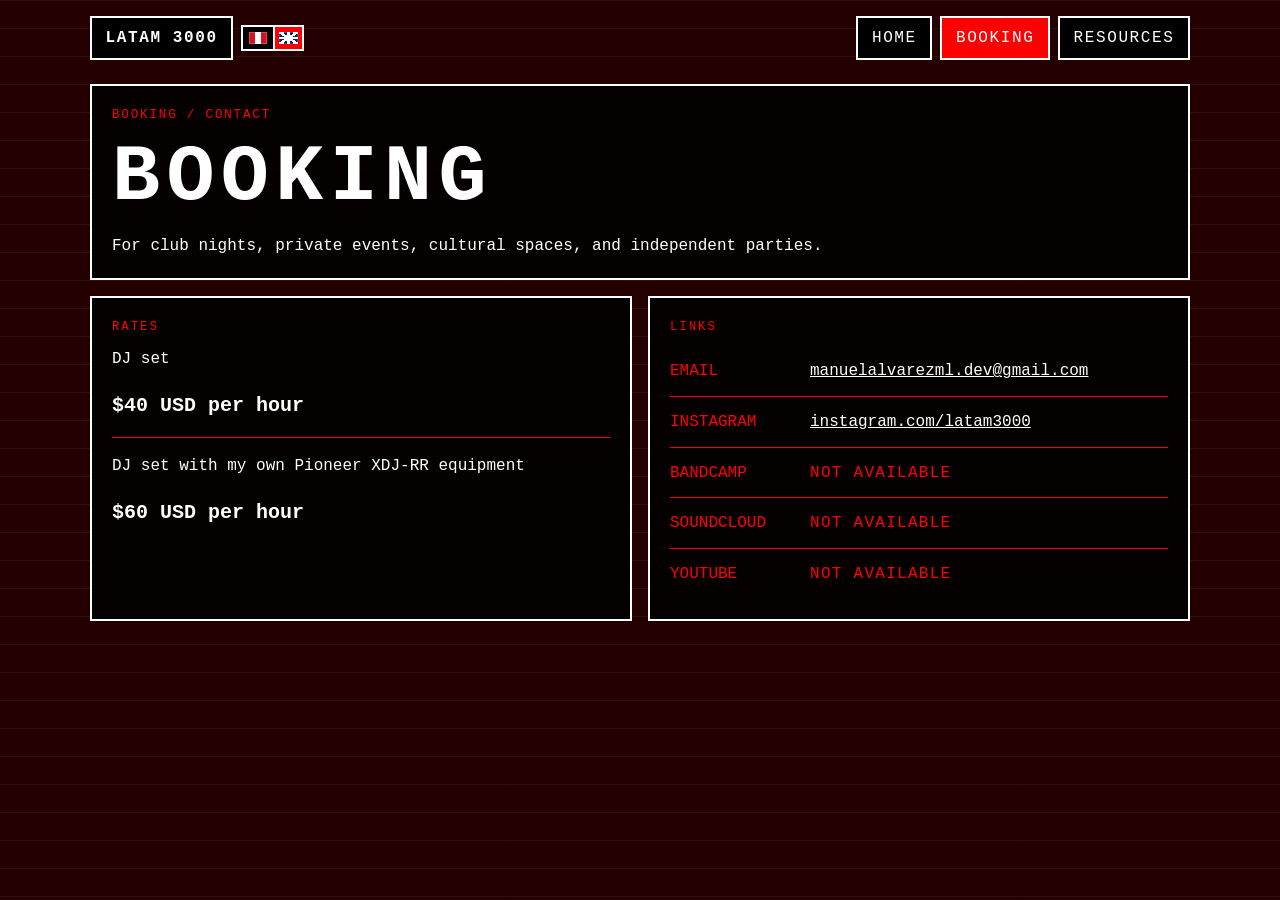
==== booking.html @ 2a3c44d3 "Initial import: Latam 3000 static site Home banner with shuffled horizontal images, resources and bo" ====
<!DOCTYPE html>
<html lang="en">
  <head>
    <meta charset="UTF-8" />
    <meta name="viewport" content="width=device-width, initial-scale=1.0" />
    <title data-i18n="bookingPageTitle">Latam 3000 | Booking</title>
    <link rel="stylesheet" href="styles.css" />
    <script src="script.js" defer></script>
  </head>
  <body>
    <header class="site-header site-shell">
      <div class="brand-actions">
        <a class="site-mark" href="index.html">LATAM 3000</a>
        <div class="lang-switch" aria-label="Language switch">
          <button class="lang-button lang-flag-button" type="button" data-lang-switch="es" aria-pressed="false" aria-label="Spanish">
            <span class="flag flag-pe" aria-hidden="true"></span>
          </button>
          <button class="lang-button lang-flag-button" type="button" data-lang-switch="en" aria-pressed="true" aria-label="English">
            <span class="flag flag-uk" aria-hidden="true"></span>
          </button>
        </div>
      </div>
      <nav class="site-nav" aria-label="Main navigation">
        <a href="index.html" data-i18n="navHome">Home</a>
        <a class="is-active" href="booking.html" aria-current="page" data-i18n="navBooking">Booking</a>
        <a href="resources.html" data-i18n="navResources">Resources</a>
      </nav>
    </header>

    <main class="site-shell booking-page">
      <section class="page-panel">
        <p class="eyebrow" data-i18n="bookingEyebrow">Booking / Contact</p>
        <h1 data-i18n="bookingTitle">Booking</h1>
        <p class="intro-copy" data-i18n="bookingIntro">
          For club nights, private events, cultural spaces, and independent parties.
        </p>
      </section>

      <section class="booking-grid" aria-label="Booking information" data-i18n-aria-label="bookingSectionAriaLabel">
        <article class="panel">
          <p class="panel-label" data-i18n="ratesLabel">Rates</p>
          <div class="price-block">
            <p data-i18n="rateDjSet">DJ set</p>
            <strong>$40 USD per hour</strong>
          </div>
          <div class="price-block">
            <p data-i18n="rateDjSetEquipment">DJ set with my own Pioneer XDJ-RR equipment</p>
            <strong>$60 USD per hour</strong>
          </div>
        </article>

        <article class="panel">
          <p class="panel-label" data-i18n="linksLabel">Links</p>
          <!-- Replace statuses below whenever the other platforms go live. -->
          <ul class="contact-list">
            <li>
              <span data-i18n="contactEmail">Email</span>
              <a href="mailto:manuelalvarezml.dev@gmail.com">manuelalvarezml.dev@gmail.com</a>
            </li>
            <li>
              <span data-i18n="contactInstagram">Instagram</span>
              <a href="https://www.instagram.com/latam3000/" target="_blank" rel="noreferrer">
                instagram.com/latam3000
              </a>
            </li>
            <li>
              <span data-i18n="contactBandcamp">Bandcamp</span>
              <span class="status-text is-unavailable" data-i18n="notAvailable">not available</span>
            </li>
            <li>
              <span data-i18n="contactSoundCloud">SoundCloud</span>
              <span class="status-text is-unavailable" data-i18n="notAvailable">not available</span>
            </li>
            <li>
              <span data-i18n="contactYoutube">YouTube</span>
              <span class="status-text is-unavailable" data-i18n="notAvailable">not available</span>
            </li>
          </ul>
        </article>
      </section>
    </main>
  </body>
</html>
---- styles.css ----
:root {
  --bg: #000000;
  --fg: #ffffff;
  --accent: #ff0000;
  --border: 2px solid var(--fg);
  --page-width: min(1100px, calc(100vw - 2rem));
}

* {
  box-sizing: border-box;
}

html {
  scroll-behavior: smooth;
}

body {
  margin: 0;
  min-height: 100vh;
  background:
    linear-gradient(rgba(255, 0, 0, 0.14), rgba(255, 0, 0, 0.14)),
    repeating-linear-gradient(
      180deg,
      rgba(255, 255, 255, 0.06) 0,
      rgba(255, 255, 255, 0.06) 1px,
      transparent 1px,
      transparent 28px
    ),
    var(--bg);
  color: var(--fg);
  font-family: "Lucida Console", "Courier New", monospace;
  line-height: 1.5;
}

img {
  display: block;
  width: 100%;
  /* Keep all site imagery inverted and reduced to a tight monochrome flyer treatment. */
  filter: invert(1) grayscale(1) contrast(1.2);
}

a {
  color: var(--fg);
}

.site-shell {
  width: var(--page-width);
  margin: 0 auto;
}

.site-header {
  display: flex;
  align-items: center;
  justify-content: space-between;
  gap: 1rem;
  padding: 1rem 0;
}

.brand-actions {
  display: flex;
  align-items: center;
  justify-content: flex-start;
  gap: 0.5rem;
}

.site-mark,
.site-nav a {
  display: inline-flex;
  align-items: center;
  min-height: 2.75rem;
  padding: 0.4rem 0.85rem;
  border: var(--border);
  background: var(--bg);
  color: var(--fg);
  text-decoration: none;
  text-transform: uppercase;
  letter-spacing: 0.1em;
}

.site-mark {
  font-weight: 700;
}

.site-nav {
  display: flex;
  flex-wrap: wrap;
  gap: 0.5rem;
}

.lang-switch {
  display: inline-flex;
  border: var(--border);
  background: var(--bg);
  overflow: hidden;
}

.lang-button {
  min-height: 1.4rem;
  padding: 0.08rem 0.42rem;
  border: 0;
  border-left: 2px solid var(--fg);
  background: transparent;
  color: var(--fg);
  font: inherit;
  font-size: 0.62rem;
  line-height: 1;
  text-transform: uppercase;
  letter-spacing: 0.1em;
  cursor: pointer;
}

.lang-flag-button {
  display: inline-flex;
  align-items: center;
  justify-content: center;
  min-width: 1.85rem;
  padding: 0.08rem 0.18rem;
}

.lang-button:first-child {
  border-left: 0;
}

.flag {
  display: block;
  width: 1.15rem;
  height: 0.78rem;
  border: 1px solid rgba(255, 255, 255, 0.2);
}

.flag-pe {
  background: linear-gradient(
    90deg,
    #d91023 0 33.333%,
    #ffffff 33.333% 66.666%,
    #d91023 66.666% 100%
  );
}

.flag-uk {
  background:
    linear-gradient(0deg, transparent 41%, #ffffff 41% 59%, transparent 59%),
    linear-gradient(90deg, transparent 39%, #ffffff 39% 61%, transparent 61%),
    linear-gradient(33deg, transparent 43%, #ffffff 43% 57%, transparent 57%),
    linear-gradient(-33deg, transparent 43%, #ffffff 43% 57%, transparent 57%),
    linear-gradient(0deg, transparent 46%, #c8102e 46% 54%, transparent 54%),
    linear-gradient(90deg, transparent 45%, #c8102e 45% 55%, transparent 55%),
    linear-gradient(33deg, transparent 47%, #c8102e 47% 53%, transparent 53%),
    linear-gradient(-33deg, transparent 47%, #c8102e 47% 53%, transparent 53%),
    #012169;
}

.site-nav .is-active,
.site-nav a:hover,
.site-nav a:focus-visible,
.lang-button.is-active,
.lang-button:hover,
.lang-button:focus-visible,
.site-mark:hover,
.site-mark:focus-visible {
  background: var(--accent);
  color: var(--fg);
}

.banner {
  position: relative;
  width: 100%;
  border-top: var(--border);
  border-bottom: var(--border);
  overflow: hidden;
}

.banner-frame {
  position: relative;
  min-height: clamp(20.7rem, 50.6vw, 34.5rem);
  background: var(--bg);
}

.banner-slide {
  position: absolute;
  inset: 0;
  margin: 0;
  opacity: 0;
}

.banner-slide img {
  height: 100%;
  object-fit: cover;
}

.banner-slide.is-static-hero {
  opacity: 1;
}

.banner::after,
.visual-card::after {
  content: "";
  position: absolute;
  inset: 0;
  background:
    linear-gradient(rgba(255, 0, 0, 0.28), rgba(255, 0, 0, 0.28)),
    repeating-linear-gradient(
      180deg,
      rgba(255, 255, 255, 0.1) 0,
      rgba(255, 255, 255, 0.1) 1px,
      transparent 1px,
      transparent 5px
    );
  mix-blend-mode: screen;
  pointer-events: none;
}

.banner-overlay {
  position: absolute;
  left: 1rem;
  right: 1rem;
  bottom: 1rem;
  z-index: 2;
  display: flex;
  justify-content: space-between;
  gap: 1rem;
  padding: 0.75rem 1rem;
  border: var(--border);
  background: rgba(0, 0, 0, 0.85);
  text-transform: uppercase;
  letter-spacing: 0.12em;
  font-size: 0.8rem;
}

main {
  padding: 1.25rem 0 3rem;
}

.intro-panel,
.page-panel,
.panel {
  position: relative;
  padding: 1.25rem;
  border: var(--border);
  background: rgba(0, 0, 0, 0.86);
}

.intro-panel,
.page-panel {
  margin-bottom: 1rem;
}

.eyebrow,
.panel-label {
  margin: 0 0 0.6rem;
  color: var(--accent);
  text-transform: uppercase;
  letter-spacing: 0.15em;
  font-size: 0.78rem;
}

h1,
h2,
p {
  margin-top: 0;
}

h1,
h2 {
  margin-bottom: 0.75rem;
  text-transform: uppercase;
  letter-spacing: 0.08em;
  line-height: 1.1;
}

h1 {
  font-size: clamp(2.3rem, 8vw, 5rem);
}

h2 {
  font-size: clamp(1.6rem, 5vw, 2.6rem);
}

.intro-copy {
  max-width: 48rem;
  margin-bottom: 0;
  font-size: 1rem;
}

.info-grid {
  display: grid;
  grid-template-columns: repeat(3, minmax(0, 1fr));
  gap: 1rem;
}

.booking-grid {
  display: grid;
  grid-template-columns: repeat(2, minmax(0, 1fr));
  gap: 1rem;
}

.resource-grid {
  display: grid;
  grid-template-columns: repeat(2, minmax(0, 1fr));
  gap: 1rem;
}

.signal-list,
.contact-list {
  margin: 0;
  padding: 0;
  list-style: none;
}

.signal-list li {
  padding: 0.35rem 0;
  border-bottom: 1px solid var(--accent);
  text-transform: uppercase;
}

.signal-list li:last-child {
  border-bottom: 0;
}

.gallery-section {
  margin-top: 1.5rem;
}

.section-heading {
  margin-bottom: 1rem;
}

.visual-grid {
  display: grid;
  grid-template-columns: repeat(5, minmax(0, 1fr));
  gap: 1rem;
}

.visual-card {
  position: relative;
  border: var(--border);
  background: rgba(0, 0, 0, 0.9);
  overflow: hidden;
}

.visual-card img {
  aspect-ratio: 3 / 4;
  object-fit: cover;
  /* Pixels already match site treatment; see Pictures/InvertedVertical. */
  filter: none;
}

.visual-copy {
  position: relative;
  z-index: 1;
  padding: 0.75rem 0.9rem;
  border-top: var(--border);
  background: rgba(0, 0, 0, 0.94);
}

.visual-copy p:last-child {
  color: rgba(255, 255, 255, 0.7);
  text-transform: uppercase;
  letter-spacing: 0.1em;
  font-size: 0.72rem;
}

.visual-copy p:last-child,
.panel p:last-child {
  margin-bottom: 0;
}

.booking-page {
  padding-top: 0.5rem;
}

.price-block + .price-block {
  margin-top: 1rem;
  padding-top: 1rem;
  border-top: 1px solid var(--accent);
}

.price-block strong {
  display: inline-block;
  margin-top: 0.25rem;
  font-size: 1.25rem;
}

.contact-list li {
  display: grid;
  grid-template-columns: minmax(6rem, 8rem) 1fr;
  gap: 0.75rem;
  padding: 0.8rem 0;
  border-bottom: 1px solid var(--accent);
}

.contact-list li:last-child {
  border-bottom: 0;
}

.contact-list span {
  color: var(--accent);
  text-transform: uppercase;
}

.contact-list a {
  word-break: break-word;
}

.status-text {
  word-break: break-word;
}

.is-unavailable {
  color: rgba(255, 255, 255, 0.55);
  text-transform: uppercase;
  letter-spacing: 0.08em;
}

.resources-page {
  padding-top: 0.5rem;
}

.resource-card {
  position: relative;
  border: var(--border);
  background: rgba(0, 0, 0, 0.9);
  overflow: hidden;
}

.resource-card img {
  aspect-ratio: 1 / 1;
  object-fit: cover;
  filter: none;
}

.resource-card.is-vertical img {
  aspect-ratio: 3 / 4;
}

.resource-card.is-horizontal img {
  aspect-ratio: 16 / 9;
}

.resource-copy {
  padding: 1rem;
  border-top: var(--border);
  background: rgba(0, 0, 0, 0.94);
}

.resource-copy a {
  display: inline-flex;
  align-items: center;
  min-height: 2.5rem;
  padding: 0.35rem 0.8rem;
  border: var(--border);
  text-decoration: none;
  text-transform: uppercase;
  letter-spacing: 0.08em;
}

.resource-copy a:hover,
.resource-copy a:focus-visible {
  background: var(--accent);
}

@media (prefers-reduced-motion: reduce) {
  .banner-slide {
    animation: none !important;
    opacity: 0;
  }

  .banner-slide.is-static-hero {
    opacity: 1;
  }
}

@media (max-width: 900px) {
  .info-grid,
  .booking-grid,
  .resource-grid,
  .visual-grid {
    grid-template-columns: repeat(2, minmax(0, 1fr));
  }
}

@media (max-width: 640px) {
  :root {
    --page-width: min(100vw - 1rem, 100%);
  }

  .site-header {
    align-items: stretch;
    flex-direction: column;
  }

  .brand-actions {
    align-items: center;
  }

  .site-mark,
  .site-nav a {
    justify-content: center;
  }

  .site-nav {
    width: 100%;
  }

  .site-nav a {
    flex: 1;
  }

  .lang-switch {
    align-self: auto;
  }

  .banner-frame {
    min-height: clamp(14rem, 58vw, 26rem);
  }

  .banner-overlay {
    font-size: 0.68rem;
    letter-spacing: 0.08em;
  }

  .info-grid,
  .booking-grid,
  .resource-grid,
  .visual-grid {
    grid-template-columns: 1fr;
  }

  .contact-list li {
    grid-template-columns: 1fr;
    gap: 0.25rem;
  }
}
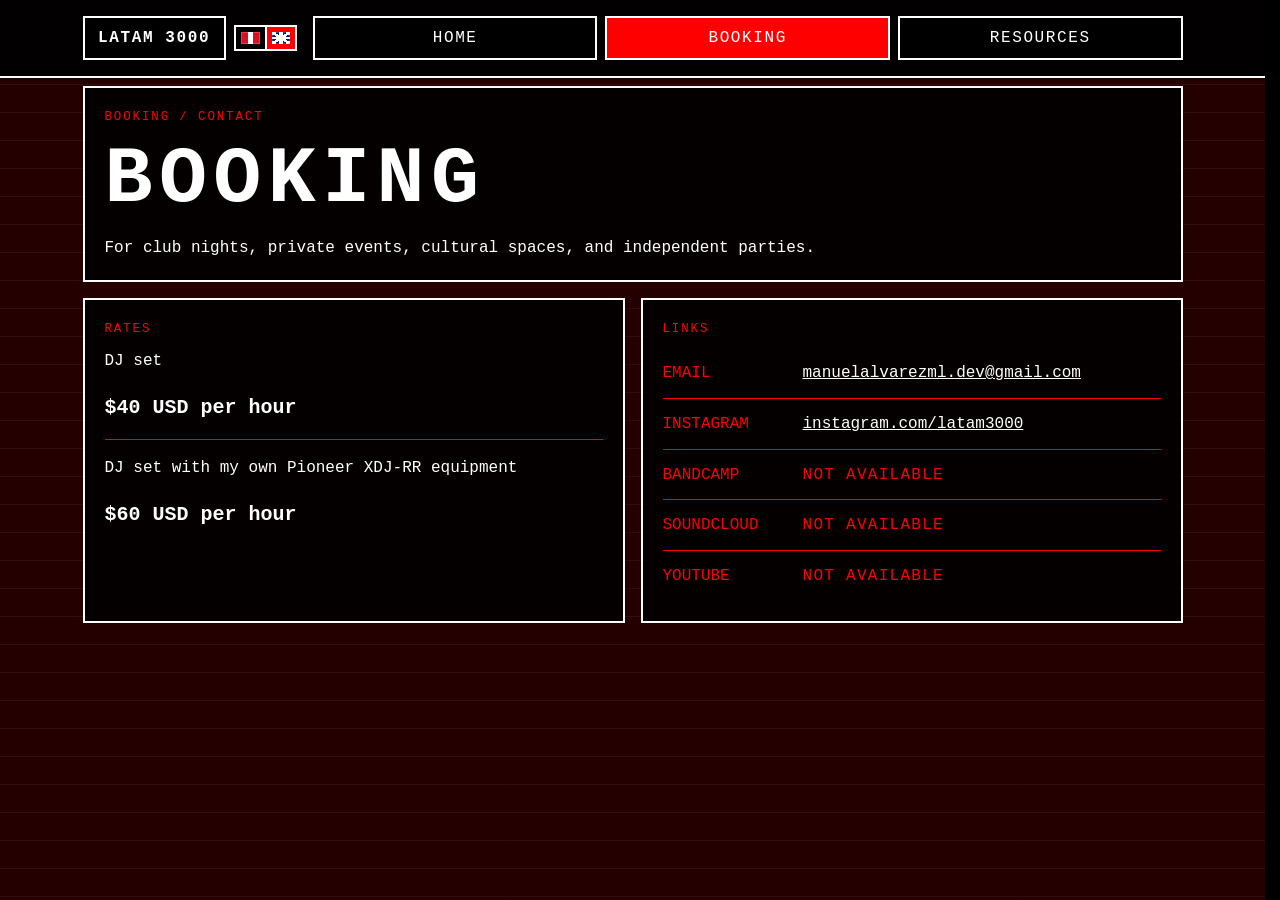
==== commit fe6bedd6: "Polish sticky header, nav alignment, and Resources layout. Full-bleed header with an inner column al" ====
--- a/booking.html
+++ b/booking.html
@@ -3,28 +3,32 @@
   <head>
     <meta charset="UTF-8" />
     <meta name="viewport" content="width=device-width, initial-scale=1.0" />
+    <link rel="icon" href="favicon.svg" type="image/svg+xml" sizes="any" />
+    <link rel="shortcut icon" href="favicon.svg" type="image/svg+xml" />
     <title data-i18n="bookingPageTitle">Latam 3000 | Booking</title>
     <link rel="stylesheet" href="styles.css" />
     <script src="script.js" defer></script>
   </head>
   <body>
-    <header class="site-header site-shell">
-      <div class="brand-actions">
-        <a class="site-mark" href="index.html">LATAM 3000</a>
-        <div class="lang-switch" aria-label="Language switch">
-          <button class="lang-button lang-flag-button" type="button" data-lang-switch="es" aria-pressed="false" aria-label="Spanish">
-            <span class="flag flag-pe" aria-hidden="true"></span>
-          </button>
-          <button class="lang-button lang-flag-button" type="button" data-lang-switch="en" aria-pressed="true" aria-label="English">
-            <span class="flag flag-uk" aria-hidden="true"></span>
-          </button>
+    <header class="site-header">
+      <div class="site-header-inner">
+        <div class="brand-actions">
+          <a class="site-mark" href="index.html">LATAM 3000</a>
+          <div class="lang-switch" aria-label="Language switch">
+            <button class="lang-button lang-flag-button" type="button" data-lang-switch="es" aria-pressed="false" aria-label="Spanish">
+              <span class="flag flag-pe" aria-hidden="true"></span>
+            </button>
+            <button class="lang-button lang-flag-button" type="button" data-lang-switch="en" aria-pressed="true" aria-label="English">
+              <span class="flag flag-uk" aria-hidden="true"></span>
+            </button>
+          </div>
         </div>
+        <nav class="site-nav" aria-label="Main navigation">
+          <a href="index.html" data-i18n="navHome">Home</a>
+          <a class="is-active" href="booking.html" aria-current="page" data-i18n="navBooking">Booking</a>
+          <a href="resources.html" data-i18n="navResources">Resources</a>
+        </nav>
       </div>
-      <nav class="site-nav" aria-label="Main navigation">
-        <a href="index.html" data-i18n="navHome">Home</a>
-        <a class="is-active" href="booking.html" aria-current="page" data-i18n="navBooking">Booking</a>
-        <a href="resources.html" data-i18n="navResources">Resources</a>
-      </nav>
     </header>
 
     <main class="site-shell booking-page">
--- a/styles.css
+++ b/styles.css
@@ -3,7 +3,8 @@
   --fg: #ffffff;
   --accent: #ff0000;
   --border: 2px solid var(--fg);
-  --page-width: min(1100px, calc(100vw - 2rem));
+  /* Use layout % (not 100vw) so width matches whether a vertical scrollbar is present — long pages like Resources stay aligned with Home/Booking. */
+  --page-width: min(1100px, calc(100% - 2rem));
 }
 
 * {
@@ -12,11 +13,13 @@
 
 html {
   scroll-behavior: smooth;
+  scrollbar-gutter: stable;
 }
 
 body {
   margin: 0;
   min-height: 100vh;
+  min-width: 0;
   background:
     linear-gradient(rgba(255, 0, 0, 0.14), rgba(255, 0, 0, 0.14)),
     repeating-linear-gradient(
@@ -35,6 +38,7 @@
 img {
   display: block;
   width: 100%;
+  max-width: 100%;
   /* Keep all site imagery inverted and reduced to a tight monochrome flyer treatment. */
   filter: invert(1) grayscale(1) contrast(1.2);
 }
@@ -44,16 +48,66 @@
 }
 
 .site-shell {
+  box-sizing: border-box;
   width: var(--page-width);
+  max-width: 100%;
   margin: 0 auto;
+  min-width: 0;
+  /* Clip wide main content without touching the header — overflow on html/body breaks position:sticky for the nav bar. */
+  overflow-x: hidden;
 }
 
 .site-header {
-  display: flex;
+  position: sticky;
+  top: 0;
+  z-index: 200;
+  width: 100%;
+  max-width: none;
+  margin: 0;
+  padding: 0;
+  background: rgba(0, 0, 0, 0.94);
+  border-bottom: 2px solid var(--fg);
+  isolation: isolate;
+  transition:
+    background-color 0.2s ease,
+    border-color 0.2s ease,
+    backdrop-filter 0.2s ease;
+}
+
+.site-header-inner {
+  box-sizing: border-box;
+  width: var(--page-width);
+  max-width: 100%;
+  margin-inline: auto;
+  min-width: 0;
+  display: grid;
+  grid-template-columns: auto minmax(0, 1fr);
   align-items: center;
-  justify-content: space-between;
   gap: 1rem;
-  padding: 1rem 0;
+  padding-block: 1rem;
+  padding-inline: 0;
+  transition: padding-block 0.28s ease, gap 0.28s ease;
+}
+
+.site-header.is-scrolled {
+  background: rgba(0, 0, 0, 0.55);
+  border-bottom-color: rgba(255, 255, 255, 0.32);
+}
+
+@media (prefers-reduced-motion: no-preference) {
+  .site-header.is-scrolled {
+    backdrop-filter: blur(10px);
+    -webkit-backdrop-filter: blur(10px);
+  }
+}
+
+.site-header.is-scrolled .site-mark,
+.site-header.is-scrolled .site-nav a {
+  background: rgba(0, 0, 0, 0.55);
+}
+
+.site-header.is-scrolled .lang-switch {
+  background: rgba(0, 0, 0, 0.55);
 }
 
 .brand-actions {
@@ -65,8 +119,9 @@
 
 .site-mark,
 .site-nav a {
-  display: inline-flex;
+  display: flex;
   align-items: center;
+  justify-content: center;
   min-height: 2.75rem;
   padding: 0.4rem 0.85rem;
   border: var(--border);
@@ -75,6 +130,8 @@
   text-decoration: none;
   text-transform: uppercase;
   letter-spacing: 0.1em;
+  transition: background-color 0.2s ease;
+  min-width: 0;
 }
 
 .site-mark {
@@ -82,9 +139,11 @@
 }
 
 .site-nav {
-  display: flex;
-  flex-wrap: wrap;
+  display: grid;
+  grid-template-columns: repeat(3, minmax(0, 1fr));
   gap: 0.5rem;
+  width: 100%;
+  min-width: 0;
 }
 
 .lang-switch {
@@ -92,6 +151,7 @@
   border: var(--border);
   background: var(--bg);
   overflow: hidden;
+  transition: background-color 0.2s ease;
 }
 
 .lang-button {
@@ -181,6 +241,7 @@
   inset: 0;
   margin: 0;
   opacity: 0;
+  background: var(--bg);
 }
 
 .banner-slide img {
@@ -298,6 +359,7 @@
   display: grid;
   grid-template-columns: repeat(2, minmax(0, 1fr));
   gap: 1rem;
+  min-width: 0;
 }
 
 .signal-list,
@@ -319,6 +381,7 @@
 
 .gallery-section {
   margin-top: 1.5rem;
+  overflow-anchor: none;
 }
 
 .section-heading {
@@ -329,6 +392,7 @@
   display: grid;
   grid-template-columns: repeat(5, minmax(0, 1fr));
   gap: 1rem;
+  min-width: 0;
 }
 
 .visual-card {
@@ -336,12 +400,15 @@
   border: var(--border);
   background: rgba(0, 0, 0, 0.9);
   overflow: hidden;
+  min-width: 0;
 }
 
 .visual-card img {
+  width: 100%;
+  height: auto;
   aspect-ratio: 3 / 4;
   object-fit: cover;
-  /* Pixels already match site treatment; see Pictures/InvertedVertical. */
+  /* Pixels already match site treatment; see Pictures/InvertedVertical/Web. */
   filter: none;
 }
 
@@ -414,6 +481,9 @@
 
 .resources-page {
   padding-top: 0.5rem;
+  /* Long filenames / monospace tokens must not widen min-content past the shell or the header column drifts vs Home/Booking. */
+  overflow-wrap: anywhere;
+  word-break: break-word;
 }
 
 .resource-card {
@@ -421,12 +491,14 @@
   border: var(--border);
   background: rgba(0, 0, 0, 0.9);
   overflow: hidden;
+  min-width: 0;
 }
 
 .resource-card img {
   aspect-ratio: 1 / 1;
   object-fit: cover;
   filter: none;
+  min-width: 0;
 }
 
 .resource-card.is-vertical img {
@@ -441,12 +513,16 @@
   padding: 1rem;
   border-top: var(--border);
   background: rgba(0, 0, 0, 0.94);
+  min-width: 0;
+  overflow-wrap: anywhere;
+  word-break: break-word;
 }
 
 .resource-copy a {
   display: inline-flex;
   align-items: center;
   min-height: 2.5rem;
+  max-width: 100%;
   padding: 0.35rem 0.8rem;
   border: var(--border);
   text-decoration: none;
@@ -473,45 +549,73 @@
 @media (max-width: 900px) {
   .info-grid,
   .booking-grid,
-  .resource-grid,
-  .visual-grid {
+  .resource-grid {
     grid-template-columns: repeat(2, minmax(0, 1fr));
   }
 }
 
 @media (max-width: 640px) {
   :root {
-    --page-width: min(100vw - 1rem, 100%);
-  }
-
-  .site-header {
+    --page-width: min(calc(100% - 1rem), 100%);
+  }
+
+  .site-header-inner {
+    grid-template-columns: 1fr;
     align-items: stretch;
-    flex-direction: column;
+    gap: 0.75rem;
+    padding-block: 0.75rem;
   }
 
   .brand-actions {
     align-items: center;
-  }
-
-  .site-mark,
+    max-height: 6rem;
+    opacity: 1;
+    overflow: hidden;
+    transition:
+      max-height 0.32s ease,
+      opacity 0.22s ease;
+  }
+
+  .site-header.is-scrolled .site-header-inner {
+    gap: 0;
+    padding-block: 0.5rem;
+  }
+
+  .site-header.is-scrolled .brand-actions {
+    max-height: 0;
+    opacity: 0;
+    pointer-events: none;
+  }
+
   .site-nav a {
-    justify-content: center;
-  }
-
-  .site-nav {
-    width: 100%;
-  }
-
-  .site-nav a {
-    flex: 1;
+    min-height: 2.5rem;
+    font-size: 0.82rem;
   }
 
   .lang-switch {
     align-self: auto;
   }
 
+  @media (prefers-reduced-motion: reduce) {
+    .brand-actions,
+    .site-header-inner {
+      transition: none;
+    }
+  }
+
   .banner-frame {
-    min-height: clamp(14rem, 58vw, 26rem);
+    aspect-ratio: 1 / 1;
+    min-height: unset;
+    width: 100%;
+    max-height: min(100vw, 36rem);
+    margin-inline: auto;
+  }
+
+  .banner-slide img {
+    width: 100%;
+    height: 100%;
+    object-fit: cover;
+    object-position: center;
   }
 
   .banner-overlay {
@@ -526,8 +630,57 @@
     grid-template-columns: 1fr;
   }
 
+  .home-page .visual-grid {
+    display: flex;
+    flex-direction: row;
+    flex-wrap: nowrap;
+    gap: 0.75rem;
+    overflow-x: auto;
+    overflow-y: hidden;
+    overflow-anchor: none;
+    scroll-snap-type: x mandatory;
+    scroll-behavior: smooth;
+    -webkit-overflow-scrolling: touch;
+    scrollbar-width: none;
+    padding-block: 0.25rem 0.5rem;
+    scroll-padding-inline: calc(50vw - min(39vw, 9.5rem));
+  }
+
+  .home-page .visual-grid::-webkit-scrollbar {
+    display: none;
+  }
+
+  .home-page .visual-grid > .visual-card {
+    flex: 0 0 min(78vw, 19rem);
+    max-width: 19rem;
+    scroll-snap-align: center;
+    min-width: 0;
+  }
+
+  .home-page .visual-grid > .visual-card img {
+    aspect-ratio: 3 / 4;
+  }
+
   .contact-list li {
     grid-template-columns: 1fr;
     gap: 0.25rem;
   }
 }
+
+@media (max-width: 640px) and (prefers-reduced-motion: reduce) {
+  .home-page .visual-grid {
+    display: grid;
+    grid-template-columns: 1fr;
+    overflow-x: visible;
+    scroll-snap-type: none;
+    touch-action: auto;
+    padding-block: 0;
+    scroll-padding-inline: 0;
+  }
+
+  .home-page .visual-grid > .visual-card {
+    flex: unset;
+    max-width: none;
+    scroll-snap-align: unset;
+  }
+}
